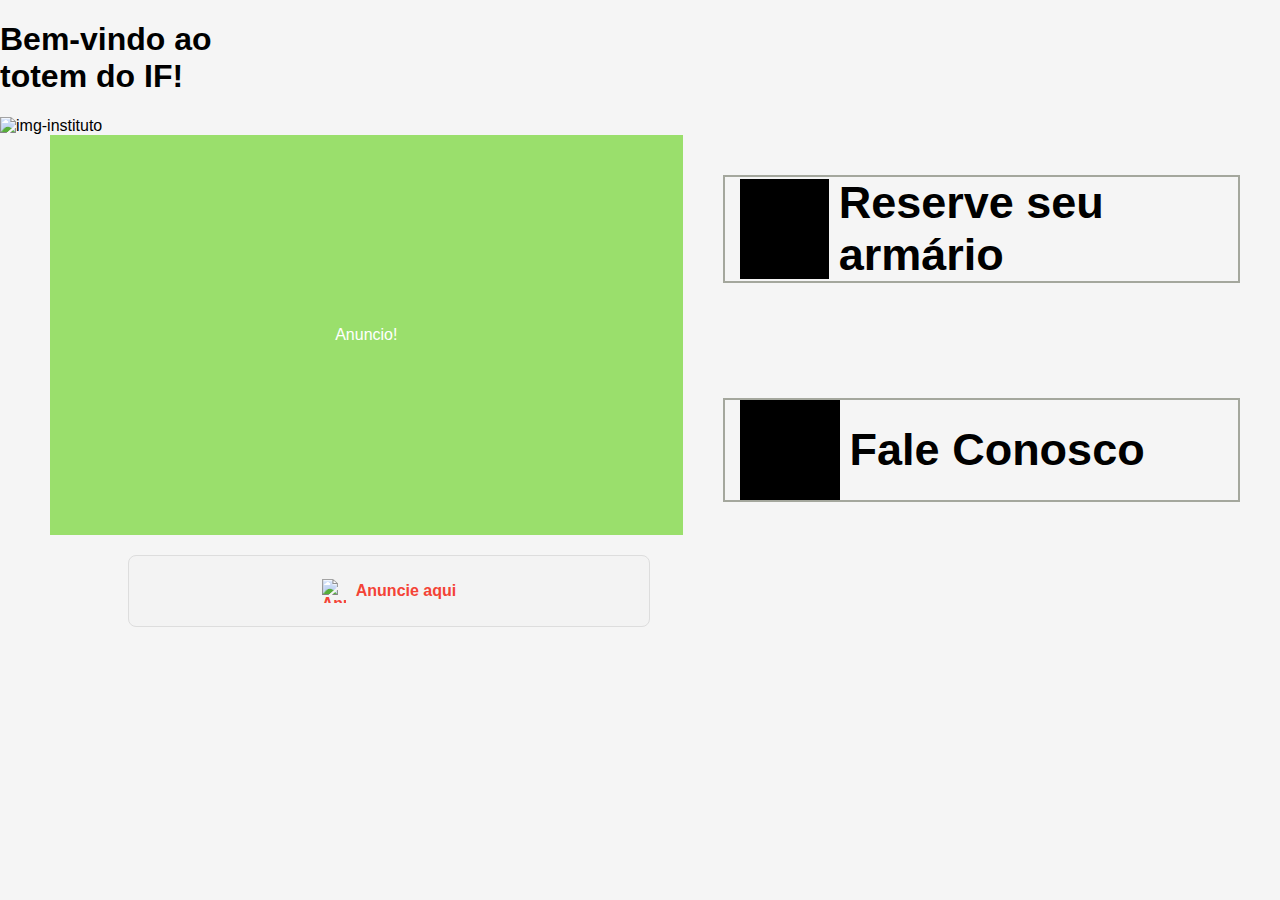
==== ParteLeme/Index/index.html @ 0670b944 "Leme" ====
<!DOCTYPE html>
<html lang="pt-BR">
<head>
    <meta charset="UTF-8">
    <meta name="viewport" content="width=device-width, initial-scale=1.0">
    <title>Totem IFSP</title>
    <link rel="stylesheet" href="https://fonts.googleapis.com/css2?family=Material+Symbols+Outlined:opsz,wght,FILL,GRAD@20..48,100..700,0..1,-50..200" />
    <link rel="stylesheet" href="styles1.css">
</head>
<body>
    <div class="container">
        <header>
            <h1>Bem-vindo ao <br> totem do <span class="highlight">IF!</span></span></h1>
            <img src="Imagens/ifsp_logo_itp.png" alt="img-instituto">
        </header>
        <main>
            <div class="ad-section">
                <a href="">
                   <p>Anuncio!</p>
                </a>
            </div>
            <div class="buttons">
                <div class="button">
                    <div class="icon"></div>
                    <a href="#">Reserve <span class="highlight">seu</span> armário</a>
                </div>
                <div class="button">
                    <div class="icon"></div>
                    <a href="#">Fale <span class="highlight">Conosco</span></a>
                </div>
            </div>
        </main>

        <footer>
            <a href="#" class="ad-button">
                <img src="megaphone-icon.png" alt="Anuncie aqui">
                <span>Anuncie aqui</span>
            </a>
        </footer>

    </div>
</body>
</html>
---- ParteLeme/Index/styles1.css ----
body {
    font-family: Arial, sans-serif;
    margin: 0;
    padding: 0;
    background-color: #f5f5f5;
}

.ad-section {
    background-color: #9adf6c;
    width: 700px;
    height: 400px;
    margin-bottom: 20px;
    display: flex;
    align-items: center;
    justify-content: center;
}
.ad-section  p{
    color: white;
}

main a{
    text-decoration: none;
}

main{
    display: flex;
    justify-content: space-between;
    margin-left: 50px;
}

.button{
    border: 2px solid #A4A79D;
    font-size: 45px; 
    padding-left: 5px;
    display: flex;
    align-items:center;
    align-content: center;
    margin: 20px;
    padding-left: 5px;
    padding-right: 5px;

}

.button a{
    text-decoration: none;
    color: black;
    font-weight: bold;
}
.icon{
    width: 100px;
    height: 100px;
    background-color: black;
    margin-left: 10px;
    margin-right: 10px;
}

.buttons{
    padding: 20px;
    display: flex;
    flex-direction: column;
    gap: 75px;
}


.footer {
    margin-top: 20px;
}

.ad-button {
    display: flex;
    align-items: center;
    justify-content: center;
    border: 1px solid #ddd;
    border-radius: 8px;
    padding: 10px;
    background-color: #f3f3f3;
    text-decoration: none;
    color: #f44336;
    font-weight: bold;
    width: 500px;
    height: 50px;
    margin-left: 10%;
}

.ad-button img {
    margin-right: 10px;
    width: 24px;
    height: 24px;
}
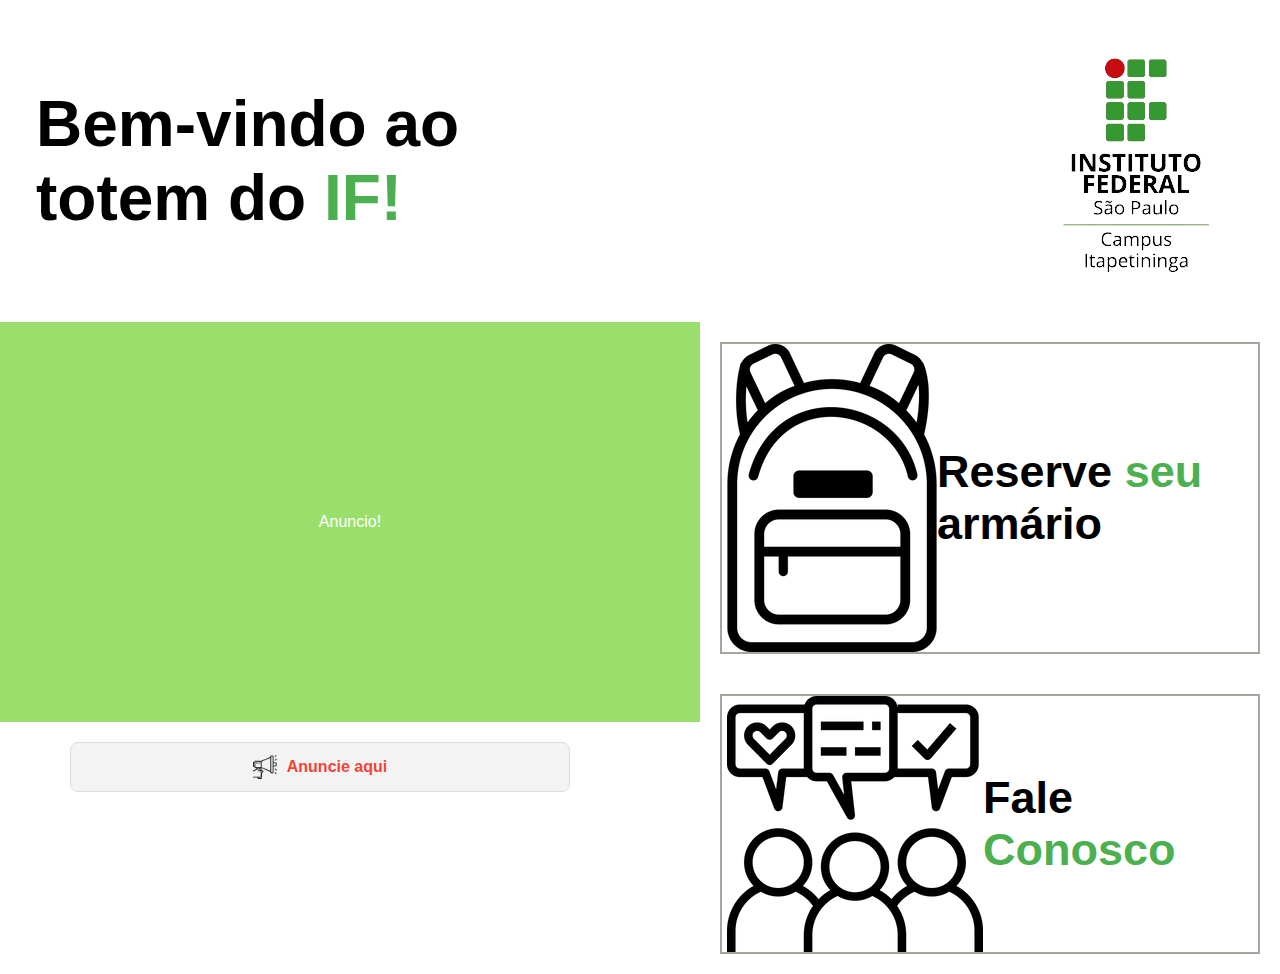
==== commit cd17ed35: "ultima atualização" ====
--- a/ParteLeme/Index/index.html
+++ b/ParteLeme/Index/index.html
@@ -11,31 +11,33 @@
     <div class="container">
         <header>
             <h1>Bem-vindo ao <br> totem do <span class="highlight">IF!</span></span></h1>
-            <img src="Imagens/ifsp_logo_itp.png" alt="img-instituto">
+            <img src="icons/ifsp_logo_itp.png" alt="Instituto Federal" class="logo">
         </header>
         <main>
-            <div class="ad-section">
-                <a href="">
+            <div class="box">
+                <a href="" class="ad-section">
                    <p>Anuncio!</p>
+                </a>
+
+                <a href="#" class="ad-button">
+                    <img src="icons/Anuncie-aqui.webp" alt="Anuncie aqui">
+                    <span>Anuncie aqui</span>
                 </a>
             </div>
             <div class="buttons">
                 <div class="button">
-                    <div class="icon"></div>
+                    <img src="icons/aluguel-mochila.webp" alt="">
                     <a href="#">Reserve <span class="highlight">seu</span> armário</a>
                 </div>
                 <div class="button">
-                    <div class="icon"></div>
+                    <img src="icons/Feedback.webp" alt="">
                     <a href="#">Fale <span class="highlight">Conosco</span></a>
                 </div>
             </div>
         </main>
 
         <footer>
-            <a href="#" class="ad-button">
-                <img src="megaphone-icon.png" alt="Anuncie aqui">
-                <span>Anuncie aqui</span>
-            </a>
+            
         </footer>
 
     </div>
--- a/ParteLeme/Index/styles1.css
+++ b/ParteLeme/Index/styles1.css
@@ -1,10 +1,34 @@
-body {
-    font-family: Arial, sans-serif;
+* {
     margin: 0;
     padding: 0;
-    background-color: #f5f5f5;
+    box-sizing: border-box;
+    font-family: Arial, sans-serif;
 }
 
+body {
+    background-color: var(--grey--if);
+    display: flex;
+    flex-direction: column;
+    height: 100vh;
+}
+
+header {
+    width: 100%;
+    padding: 4vh;
+    display: flex;
+    align-items: center;
+    justify-content: space-between;
+    background-color: var(--white--if);
+    border-bottom: 1px solid var(--border--if);
+    top: 0;
+}
+.highlight{
+    color: #4CAF50;
+    font-size: px;
+}
+header h1{
+    font-size: 64px;
+}
 .ad-section {
     background-color: #9adf6c;
     width: 700px;
@@ -24,8 +48,6 @@
 
 main{
     display: flex;
-    justify-content: space-between;
-    margin-left: 50px;
 }
 
 .button{
@@ -55,10 +77,9 @@
 }
 
 .buttons{
-    padding: 20px;
     display: flex;
     flex-direction: column;
-    gap: 75px;
+   
 }
 
 
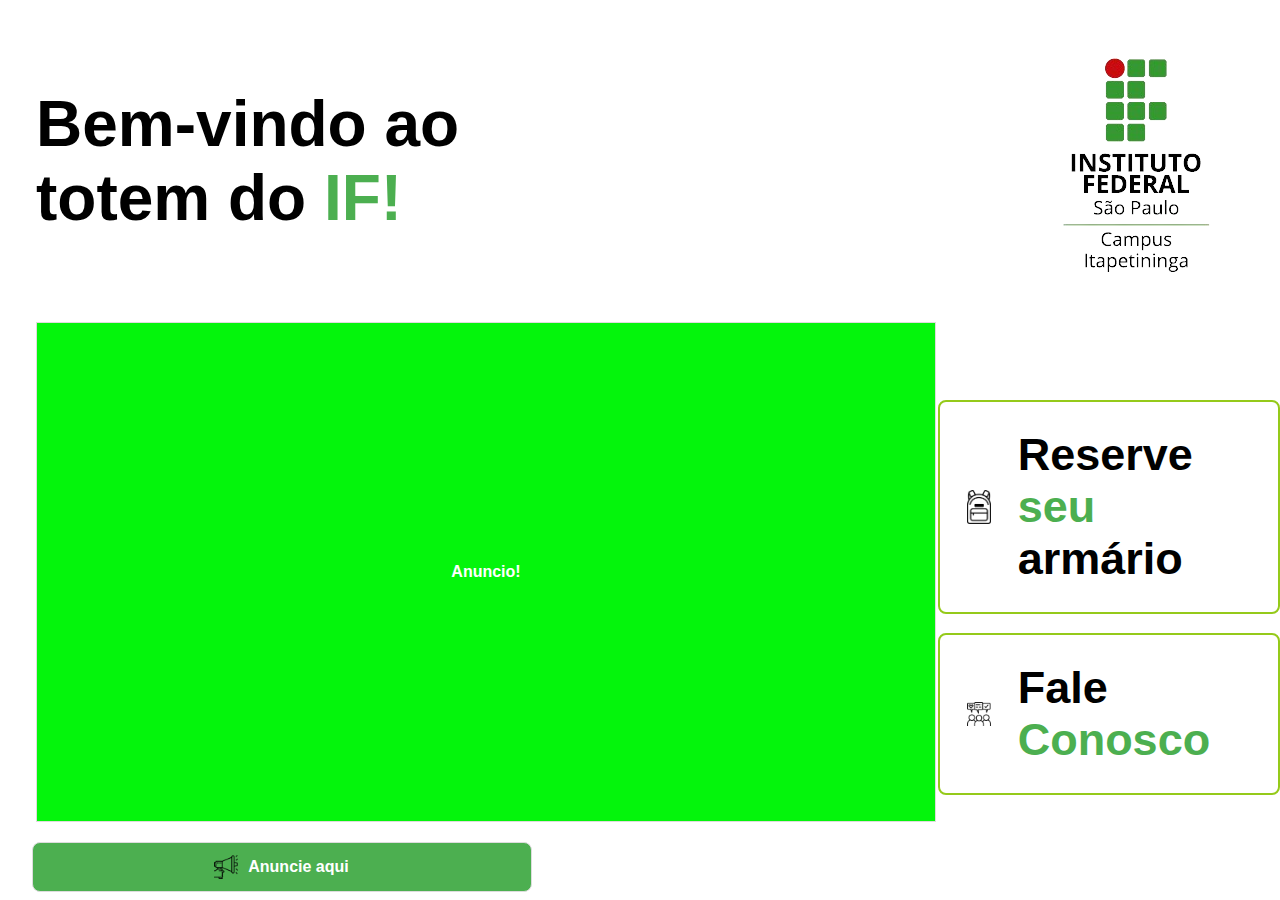
==== commit 40174c9a: "Fiz ajustes na parte do index" ====
--- a/ParteLeme/Index/index.html
+++ b/ParteLeme/Index/index.html
@@ -15,16 +15,16 @@
         </header>
         <main>
             <div class="box">
-                <a href="" class="ad-section">
+                <a href="" class="anucnio">
                    <p>Anuncio!</p>
                 </a>
 
-                <a href="#" class="ad-button">
+                <a href="#" class="anucnio-btn">
                     <img src="icons/Anuncie-aqui.webp" alt="Anuncie aqui">
                     <span>Anuncie aqui</span>
                 </a>
             </div>
-            <div class="buttons">
+            <div class="projetos">
                 <div class="button">
                     <img src="icons/aluguel-mochila.webp" alt="">
                     <a href="#">Reserve <span class="highlight">seu</span> armário</a>
--- a/ParteLeme/Index/styles1.css
+++ b/ParteLeme/Index/styles1.css
@@ -29,17 +29,42 @@
 header h1{
     font-size: 64px;
 }
-.ad-section {
-    background-color: #9adf6c;
-    width: 700px;
-    height: 400px;
+.anucnio {
+    border: 1px solid rgb(223, 220, 220);
+    background-color: #04f50c;
+    margin-left: 4%;
+    width: 900px;
+    height: 500px;
     margin-bottom: 20px;
     display: flex;
     align-items: center;
     justify-content: center;
 }
-.ad-section  p{
+.anucnio > p{
     color: white;
+    font-weight: bold;
+}
+
+.anucnio-btn     {
+    display: flex;
+    align-items: center;
+    justify-content: center;
+    border: 1px solid #ddd;
+    border-radius: 8px;
+    padding: 10px;
+    background-color: #4CAF50;
+    text-decoration: none;
+    color: #ffffff;
+    font-weight: bold;
+    width: 500px;
+    height: 50px;
+    margin-left: 3.5%;
+}
+
+.anucnio-btn > img {
+    margin-right: 10px;
+    width: 24px;
+    height: 24px;
 }
 
 main a{
@@ -48,63 +73,34 @@
 
 main{
     display: flex;
+    align-items: center;
+    justify-content: center;
 }
 
 .button{
-    border: 2px solid #A4A79D;
-    font-size: 45px; 
-    padding-left: 5px;
+    border: 2px solid #95ca1a;
+    font-size: 45px;    
     display: flex;
     align-items:center;
     align-content: center;
-    margin: 20px;
-    padding-left: 5px;
-    padding-right: 5px;
+    margin-left: 10%;
+    margin-bottom: 5%;
+    border-radius: 8px;
+}
 
+
+.button > img {
+    width: 7%;
+    margin-left: 3vh
 }
 
 .button a{
     text-decoration: none;
     color: black;
     font-weight: bold;
-}
-.icon{
-    width: 100px;
-    height: 100px;
-    background-color: black;
-    margin-left: 10px;
-    margin-right: 10px;
-}
-
-.buttons{
-    display: flex;
-    flex-direction: column;
-   
+    padding: 3vh
 }
 
 
-.footer {
-    margin-top: 20px;
-}
 
-.ad-button {
-    display: flex;
-    align-items: center;
-    justify-content: center;
-    border: 1px solid #ddd;
-    border-radius: 8px;
-    padding: 10px;
-    background-color: #f3f3f3;
-    text-decoration: none;
-    color: #f44336;
-    font-weight: bold;
-    width: 500px;
-    height: 50px;
-    margin-left: 10%;
-}
 
-.ad-button img {
-    margin-right: 10px;
-    width: 24px;
-    height: 24px;
-}
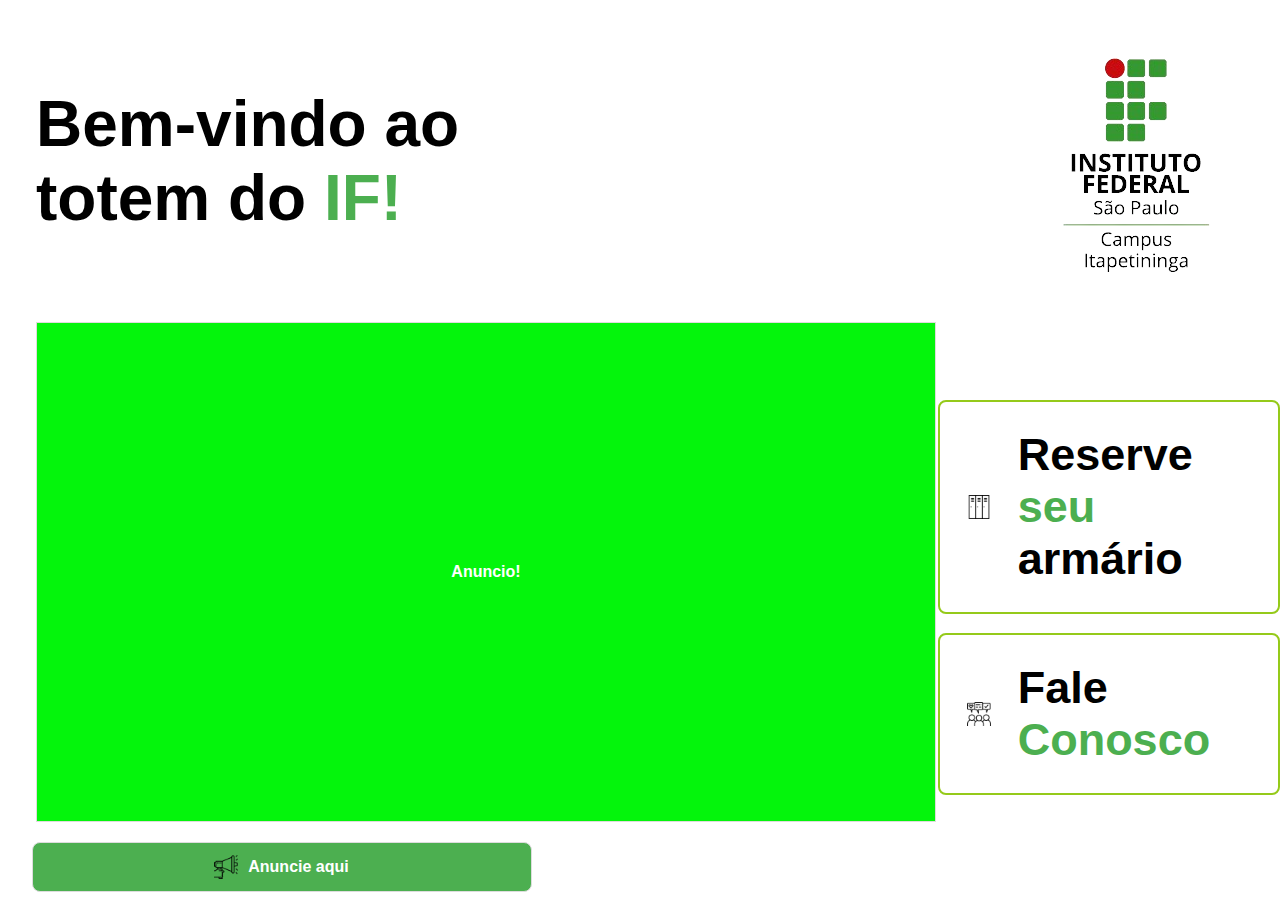
==== commit 8c5c0870: "Mudei o icon do armario pq  tava uma mochila kkkkk" ====
--- a/ParteLeme/Index/index.html
+++ b/ParteLeme/Index/index.html
@@ -26,7 +26,7 @@
             </div>
             <div class="projetos">
                 <div class="button">
-                    <img src="icons/aluguel-mochila.webp" alt="">
+                    <img src="icons/Armario.png" alt="">
                     <a href="#">Reserve <span class="highlight">seu</span> armário</a>
                 </div>
                 <div class="button">
